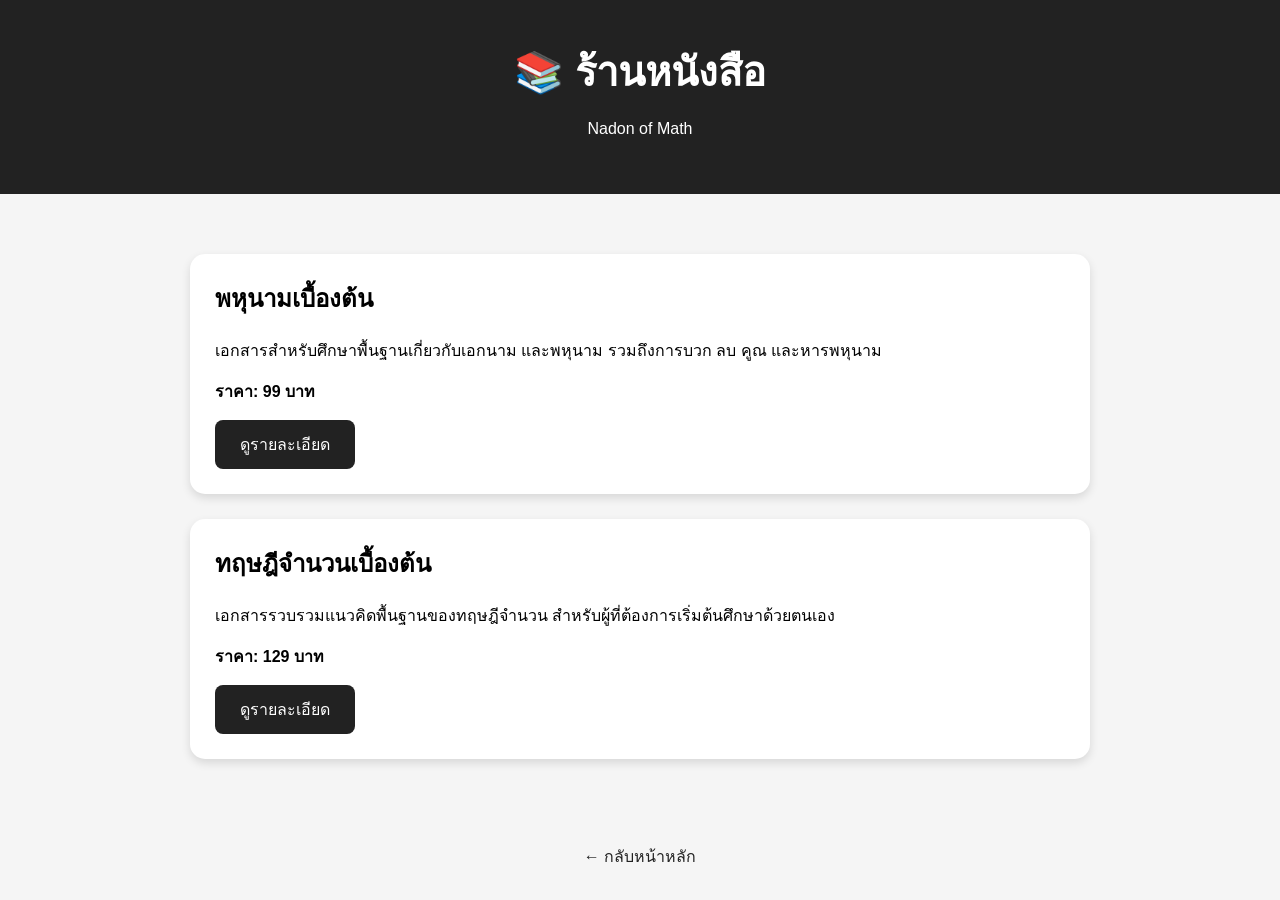
==== books.html @ f9d171e5 "Rename book.html to books.html" ====
<!DOCTYPE html>
<html lang="th">
<head>
    <meta charset="UTF-8">
    <meta name="viewport" content="width=device-width, initial-scale=1.0">

    <title>ร้านหนังสือ | Nadon of Math</title>

    <style>
        body {
            margin: 0;
            font-family: Arial, sans-serif;
            background-color: #f5f5f5;
        }

        header {
            background-color: #222;
            color: white;
            text-align: center;
            padding: 40px 20px;
        }

        h1 {
            margin: 0;
            font-size: 40px;
        }

        .container {
            max-width: 900px;
            margin: 40px auto;
            padding: 20px;
        }

        .book {
            background: white;
            padding: 25px;
            margin-bottom: 25px;
            border-radius: 15px;
            box-shadow: 0 4px 10px rgba(0,0,0,0.12);
        }

        .book h2 {
            margin-top: 0;
        }

        .book button {
            padding: 12px 25px;
            border: none;
            border-radius: 8px;
            background-color: #222;
            color: white;
            font-size: 16px;
            cursor: pointer;
        }

        .book button:hover {
            opacity: 0.8;
        }

        .back {
            display: block;
            text-align: center;
            margin: 30px;
        }

        .back a {
            color: #222;
            text-decoration: none;
        }
    </style>
</head>

<body>

    <header>
        <h1>📚 ร้านหนังสือ</h1>
        <p>Nadon of Math</p>
    </header>

    <div class="container">

        <div class="book">
            <h2>พหุนามเบื้องต้น</h2>
            <p>
                เอกสารสำหรับศึกษาพื้นฐานเกี่ยวกับเอกนาม
                และพหุนาม รวมถึงการบวก ลบ คูณ และหารพหุนาม
            </p>

            <p><strong>ราคา: 99 บาท</strong></p>

            <button onclick="alert('กำลังเตรียมหน้ารายละเอียดหนังสือ')">
                ดูรายละเอียด
            </button>
        </div>

        <div class="book">
            <h2>ทฤษฎีจำนวนเบื้องต้น</h2>
            <p>
                เอกสารรวบรวมแนวคิดพื้นฐานของทฤษฎีจำนวน
                สำหรับผู้ที่ต้องการเริ่มต้นศึกษาด้วยตนเอง
            </p>

            <p><strong>ราคา: 129 บาท</strong></p>

            <button onclick="alert('กำลังเตรียมหน้ารายละเอียดหนังสือ')">
                ดูรายละเอียด
            </button>
        </div>

    </div>

    <div class="back">
        <a href="index.html">← กลับหน้าหลัก</a>
    </div>

</body>
</html>
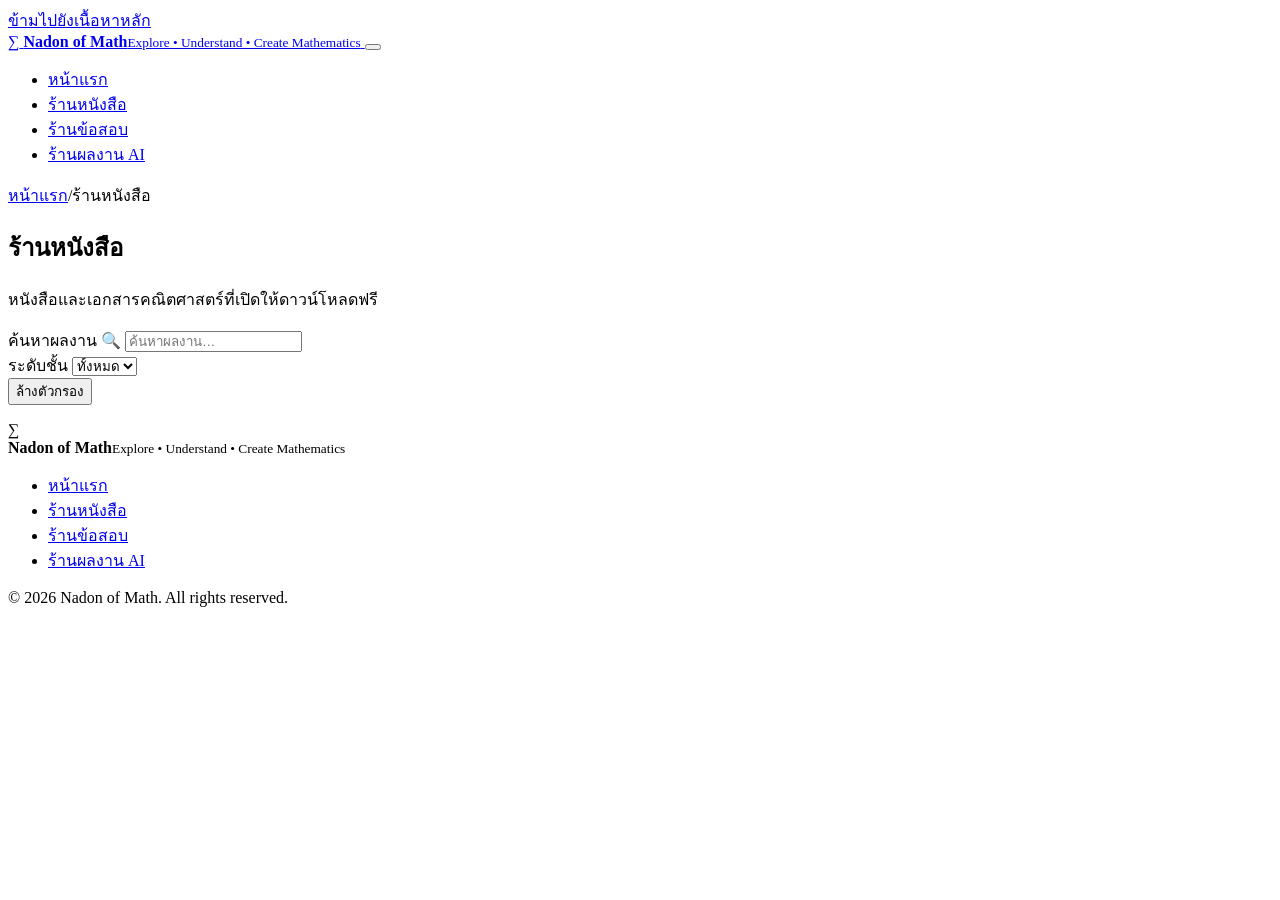
==== commit 5b62d6f7: "Rename 2_books.html.html to books.html" ====
--- a/books.html
+++ b/books.html
@@ -1,117 +1,98 @@
 <!DOCTYPE html>
 <html lang="th">
 <head>
-    <meta charset="UTF-8">
-    <meta name="viewport" content="width=device-width, initial-scale=1.0">
+<meta charset="UTF-8">
+<meta name="viewport" content="width=device-width, initial-scale=1">
+<title>ร้านหนังสือ — Nadon of Math</title>
+<meta name="description" content="หนังสือและเอกสารคณิตศาสตร์ระดับมัธยมต้น เปิดให้ดาวน์โหลดไฟล์ PDF ฟรีที่ Nadon of Math">
+<link rel="preconnect" href="https://fonts.googleapis.com">
+<link rel="preconnect" href="https://fonts.gstatic.com" crossorigin>
+<link href="https://fonts.googleapis.com/css2?family=IBM+Plex+Sans+Thai:wght@400;500;600;700&family=Spectral:ital,wght@0,500;0,600;1,500&display=swap" rel="stylesheet">
+<link rel="stylesheet" href="css/style.css">
+</head>
+<body data-page="books">
 
-    <title>ร้านหนังสือ | Nadon of Math</title>
+<a class="skip-link" href="#main">ข้ามไปยังเนื้อหาหลัก</a>
 
-    <style>
-        body {
-            margin: 0;
-            font-family: Arial, sans-serif;
-            background-color: #f5f5f5;
-        }
+<header class="site-header">
+  <div class="container header-inner">
+    <a class="brand" href="index.html">
+      <span class="brand__mark" aria-hidden="true">∑</span>
+      <span class="brand__text"><strong>Nadon of Math</strong><small>Explore • Understand • Create Mathematics</small></span>
+    </a>
+    <button class="nav-toggle" id="navToggle" aria-expanded="false" aria-controls="siteNav" aria-label="เปิดเมนูนำทาง">
+      <span></span><span></span><span></span>
+    </button>
+    <nav class="site-nav" id="siteNav" aria-label="เมนูหลัก">
+      <ul>
+        <li><a href="index.html">หน้าแรก</a></li>
+        <li><a href="books.html" class="is-active">ร้านหนังสือ</a></li>
+        <li><a href="exams.html">ร้านข้อสอบ</a></li>
+        <li><a href="ai.html">ร้านผลงาน AI</a></li>
+      </ul>
+    </nav>
+  </div>
+</header>
 
-        header {
-            background-color: #222;
-            color: white;
-            text-align: center;
-            padding: 40px 20px;
-        }
+<main id="main">
+  <section class="page-head">
+    <div class="container">
+      <nav class="breadcrumb" aria-label="เส้นทางนำทาง">
+        <a href="index.html">หน้าแรก</a><span aria-hidden="true">/</span><span>ร้านหนังสือ</span>
+      </nav>
+      <h1>ร้านหนังสือ</h1>
+      <p class="lead">หนังสือและเอกสารคณิตศาสตร์ที่เปิดให้ดาวน์โหลดฟรี</p>
+    </div>
+  </section>
 
-        h1 {
-            margin: 0;
-            font-size: 40px;
-        }
+  <section class="section">
+    <div class="container">
+      <form class="toolbar" role="search" onsubmit="return false;">
+        <div class="field field--search">
+          <label for="searchInput" class="sr-only">ค้นหาผลงาน</label>
+          <span class="field__icon" aria-hidden="true">🔍</span>
+          <input type="search" id="searchInput" placeholder="ค้นหาผลงาน…" autocomplete="off">
+        </div>
+        <div class="field">
+          <label for="filterLevel">ระดับชั้น</label>
+          <select id="filterLevel"><option value="">ทั้งหมด</option></select>
+        </div>
+        <button type="button" class="btn btn--ghost btn--sm" id="resetFilters">ล้างตัวกรอง</button>
+      </form>
 
-        .container {
-            max-width: 900px;
-            margin: 40px auto;
-            padding: 20px;
-        }
+      <p class="result-count" id="resultCount" aria-live="polite"></p>
+      <div class="grid" id="cardGrid"></div>
+      <p class="empty-state" id="emptyState" hidden>ไม่พบผลงานที่ตรงกับเงื่อนไข ลองเปลี่ยนคำค้นหาหรือล้างตัวกรอง</p>
+    </div>
+  </section>
+</main>
 
-        .book {
-            background: white;
-            padding: 25px;
-            margin-bottom: 25px;
-            border-radius: 15px;
-            box-shadow: 0 4px 10px rgba(0,0,0,0.12);
-        }
+<footer class="site-footer">
+  <div class="container footer-inner">
+    <div class="footer-brand">
+      <span class="brand__mark" aria-hidden="true">∑</span>
+      <div><strong>Nadon of Math</strong><small>Explore • Understand • Create Mathematics</small></div>
+    </div>
+    <nav aria-label="เมนูส่วนท้าย">
+      <ul class="footer-nav">
+        <li><a href="index.html">หน้าแรก</a></li>
+        <li><a href="books.html">ร้านหนังสือ</a></li>
+        <li><a href="exams.html">ร้านข้อสอบ</a></li>
+        <li><a href="ai.html">ร้านผลงาน AI</a></li>
+      </ul>
+    </nav>
+  </div>
+  <div class="container footer-bottom"><p>© 2026 Nadon of Math. All rights reserved.</p></div>
+</footer>
 
-        .book h2 {
-            margin-top: 0;
-        }
+<div class="lightbox" id="lightbox" role="dialog" aria-modal="true" aria-label="ภาพตัวอย่างขนาดใหญ่" hidden>
+  <button class="lightbox__close" data-lb-close aria-label="ปิดภาพตัวอย่าง">×</button>
+  <button class="lightbox__nav lightbox__nav--prev" data-lb-prev aria-label="ภาพก่อนหน้า">‹</button>
+  <figure class="lightbox__figure"><img id="lightboxImg" src="" alt=""><figcaption id="lightboxCaption"></figcaption></figure>
+  <button class="lightbox__nav lightbox__nav--next" data-lb-next aria-label="ภาพถัดไป">›</button>
+</div>
+<div class="toast" id="toast" role="status" aria-live="polite"></div>
 
-        .book button {
-            padding: 12px 25px;
-            border: none;
-            border-radius: 8px;
-            background-color: #222;
-            color: white;
-            font-size: 16px;
-            cursor: pointer;
-        }
-
-        .book button:hover {
-            opacity: 0.8;
-        }
-
-        .back {
-            display: block;
-            text-align: center;
-            margin: 30px;
-        }
-
-        .back a {
-            color: #222;
-            text-decoration: none;
-        }
-    </style>
-</head>
-
-<body>
-
-    <header>
-        <h1>📚 ร้านหนังสือ</h1>
-        <p>Nadon of Math</p>
-    </header>
-
-    <div class="container">
-
-        <div class="book">
-            <h2>พหุนามเบื้องต้น</h2>
-            <p>
-                เอกสารสำหรับศึกษาพื้นฐานเกี่ยวกับเอกนาม
-                และพหุนาม รวมถึงการบวก ลบ คูณ และหารพหุนาม
-            </p>
-
-            <p><strong>ราคา: 99 บาท</strong></p>
-
-            <button onclick="alert('กำลังเตรียมหน้ารายละเอียดหนังสือ')">
-                ดูรายละเอียด
-            </button>
-        </div>
-
-        <div class="book">
-            <h2>ทฤษฎีจำนวนเบื้องต้น</h2>
-            <p>
-                เอกสารรวบรวมแนวคิดพื้นฐานของทฤษฎีจำนวน
-                สำหรับผู้ที่ต้องการเริ่มต้นศึกษาด้วยตนเอง
-            </p>
-
-            <p><strong>ราคา: 129 บาท</strong></p>
-
-            <button onclick="alert('กำลังเตรียมหน้ารายละเอียดหนังสือ')">
-                ดูรายละเอียด
-            </button>
-        </div>
-
-    </div>
-
-    <div class="back">
-        <a href="index.html">← กลับหน้าหลัก</a>
-    </div>
-
+<script src="js/script.js"></script>
 </body>
 </html>
